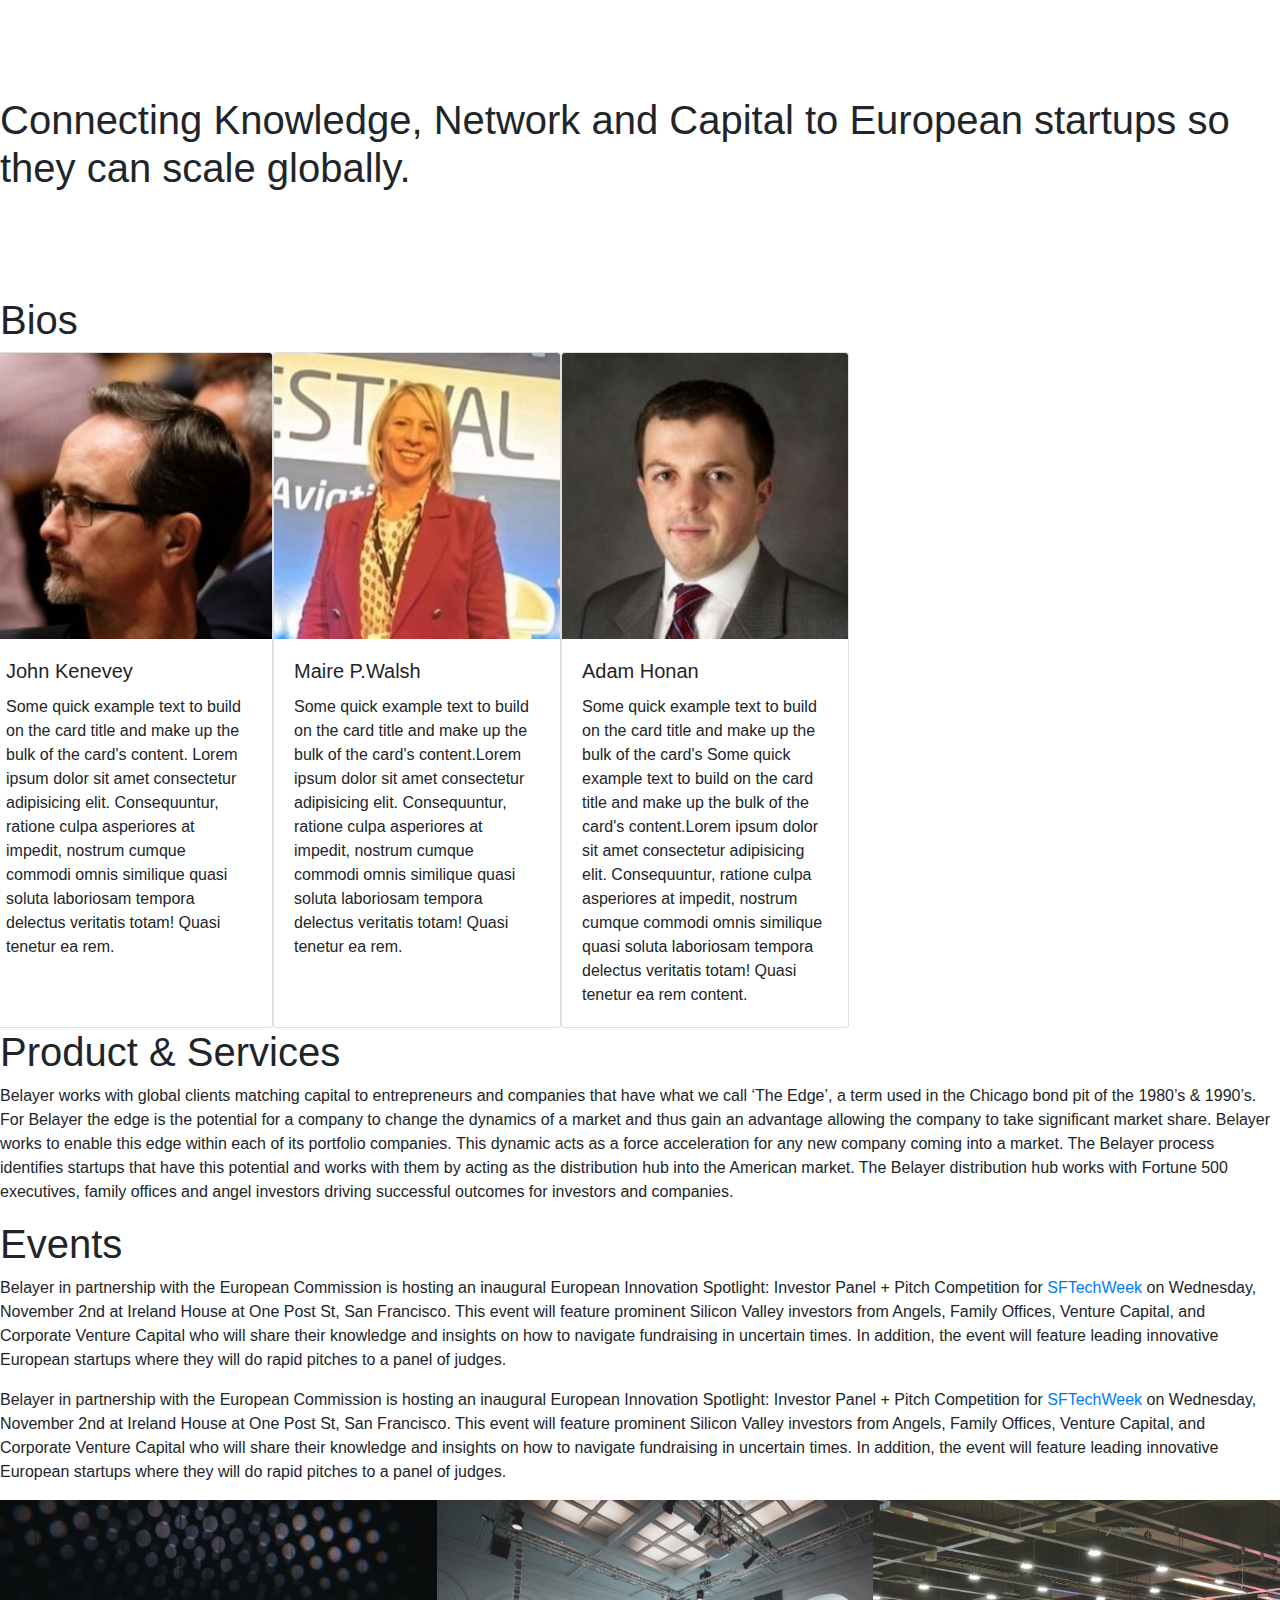
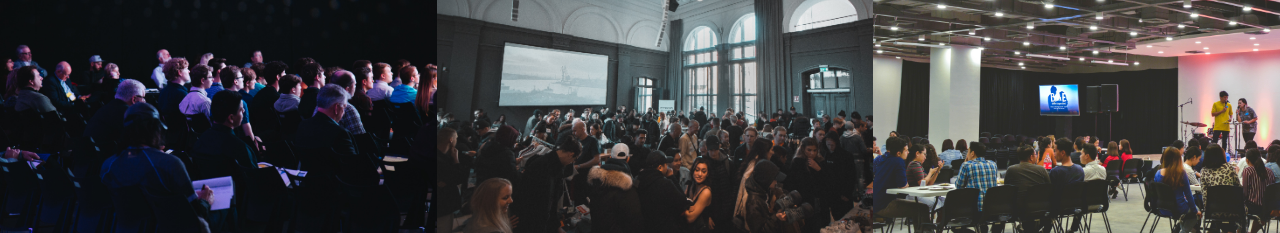
==== index.html @ 3703309c "html draft to be converted to ReactJs" ====
<!DOCTYPE html>
<html lang="en">

<head>
    <meta charset="UTF-8">
    <meta http-equiv="X-UA-Compatible" content="IE=edge">
    <meta name="viewport" content="width=device-width, initial-scale=1.0">
    <link rel="stylesheet" href="styles.css">
    <link rel="stylesheet" href="https://cdn.jsdelivr.net/npm/bootstrap@4.0.0/dist/css/bootstrap.min.css"
        integrity="sha384-Gn5384xqQ1aoWXA+058RXPxPg6fy4IWvTNh0E263XmFcJlSAwiGgFAW/dAiS6JXm" crossorigin="anonymous">
    <script src="https://cdn.jsdelivr.net/npm/bootstrap@4.0.0/dist/js/bootstrap.min.js"
        integrity="sha384-JZR6Spejh4U02d8jOt6vLEHfe/JQGiRRSQQxSfFWpi1MquVdAyjUar5+76PVCmYl"
        crossorigin="anonymous"></script>
    <title>Document</title>

</head>

<body>
    <br>
    <br>
    <br>
    <br>
    <h1>Connecting Knowledge, Network and Capital to European startups so they can scale globally.</h1>
    <br>
    <br>
    <br>
    <br>
    <h1>Bios</h1>
    <div class="row">
        <div class="card" style="width: 18rem;">
            <img class="card-img-top" src="john.jpg" alt="Card image cap">
            <div class="card-body">
                <h5 class="card-title">John Kenevey</h5>
                <p class="card-text">Some quick example text to build on the card title and make up the bulk of the
                    card's
                    content.
                    Lorem ipsum dolor sit amet consectetur adipisicing elit. Consequuntur, ratione culpa asperiores at
                    impedit, nostrum cumque commodi omnis similique quasi soluta laboriosam tempora delectus veritatis
                    totam! Quasi tenetur ea rem.</p>

            </div>
        </div>

        <div class="card" style="width: 18rem;">
            <img class="card-img-top" src="marie.jpg" alt="Card image cap">
            <div class="card-body">
                <h5 class="card-title">Maire P.Walsh</h5>
                <p class="card-text">Some quick example text to build on the card title and make up the bulk of the
                    card's
                    content.Lorem ipsum dolor sit amet consectetur adipisicing elit. Consequuntur, ratione culpa
                    asperiores at
                    impedit, nostrum cumque commodi omnis similique quasi soluta laboriosam tempora delectus veritatis
                    totam! Quasi tenetur ea rem.</p>

            </div>
        </div>
        <div class="card" style="width: 18rem;">
            <img class="card-img-top" src="adam.jpg" alt="Card image cap">
            <div class="card-body">
                <h5 class="card-title">Adam Honan</h5>
                <p class="card-text">Some quick example text to build on the card title and make up the bulk of the
                    card's Some quick example text to build on the card title and make up the bulk of the
                    card's
                    content.Lorem ipsum dolor sit amet consectetur adipisicing elit. Consequuntur, ratione culpa
                    asperiores at
                    impedit, nostrum cumque commodi omnis similique quasi soluta laboriosam tempora delectus veritatis
                    totam! Quasi tenetur ea rem
                    content.</p>

            </div>
        </div>
    </div>


    <h1>Product & Services</h1>
    <p>Belayer works with global clients matching capital to entrepreneurs and
        companies that have what we call ‘The
        Edge’,
        a term used in the Chicago bond pit of the 1980’s & 1990’s. For Belayer the edge is the potential for a company
        to
        change the dynamics of a market and thus gain an advantage allowing the company to take significant market
        share.
        Belayer works to enable this edge within each of its portfolio companies. This dynamic acts as a force
        acceleration
        for any new company coming into a market. The Belayer process identifies startups that have this potential and
        works
        with them by acting as the distribution hub into the American market. The Belayer distribution hub works with
        Fortune 500 executives, family offices and angel investors driving successful outcomes for investors and
        companies.</p>

    <h1>Events</h1>
    <p>Belayer in partnership with the European Commission is hosting an inaugural European Innovation Spotlight:
        Investor
        Panel + Pitch Competition for <a href="https://sf-techweek.com/">SFTechWeek</a> on Wednesday, November 2nd at
        Ireland House at One Post St, San
        Francisco.
        This event will feature prominent Silicon Valley investors from Angels, Family Offices, Venture Capital, and
        Corporate Venture Capital who will share their knowledge and insights on how to navigate fundraising in
        uncertain
        times. In addition, the event will feature leading innovative European startups
        where they will do rapid pitches to a panel of judges. </p>


    <p>Belayer in partnership with the European Commission is hosting an inaugural European Innovation Spotlight:
        Investor
        Panel + Pitch Competition for <a href="https://sf-techweek.com/">SFTechWeek</a> on Wednesday, November 2nd at
        Ireland House at One Post St, San
        Francisco.
        This event will feature prominent Silicon Valley investors from Angels, Family Offices, Venture Capital, and
        Corporate Venture Capital who will share their knowledge and insights on how to navigate fundraising in
        uncertain
        times. In addition, the event will feature leading innovative European startups
        where they will do rapid pitches to a panel of judges. </p>

    <div class="row">

        <div class="col-lg-4 col-md-4 col-xs-4 thumb">
            <a class="thumbnail" href="#">
                <img width="500px" max-width: 100% class="img-responsive" src="event1.jpg" alt="">
            </a>
        </div>
        <div class="col-lg-4 col-md-4 col-xs-4 thumb">
            <a class="thumbnail" href="#">
                <img width="500px" .img-fluid. max-width: 100% class="img-responsive" class="img-fluid" src="event2.jpg"
                    alt="">
            </a>
        </div>
        <div class="col-lg-4 col-md-4 col-xs-4 thumb">
            <a class="thumbnail" href="#">
                <img width="500px" .img-fluid. max-width: 100% class="img-responsive" src="event3.jpg" alt="">
            </a>
        </div>










</body>

</html>
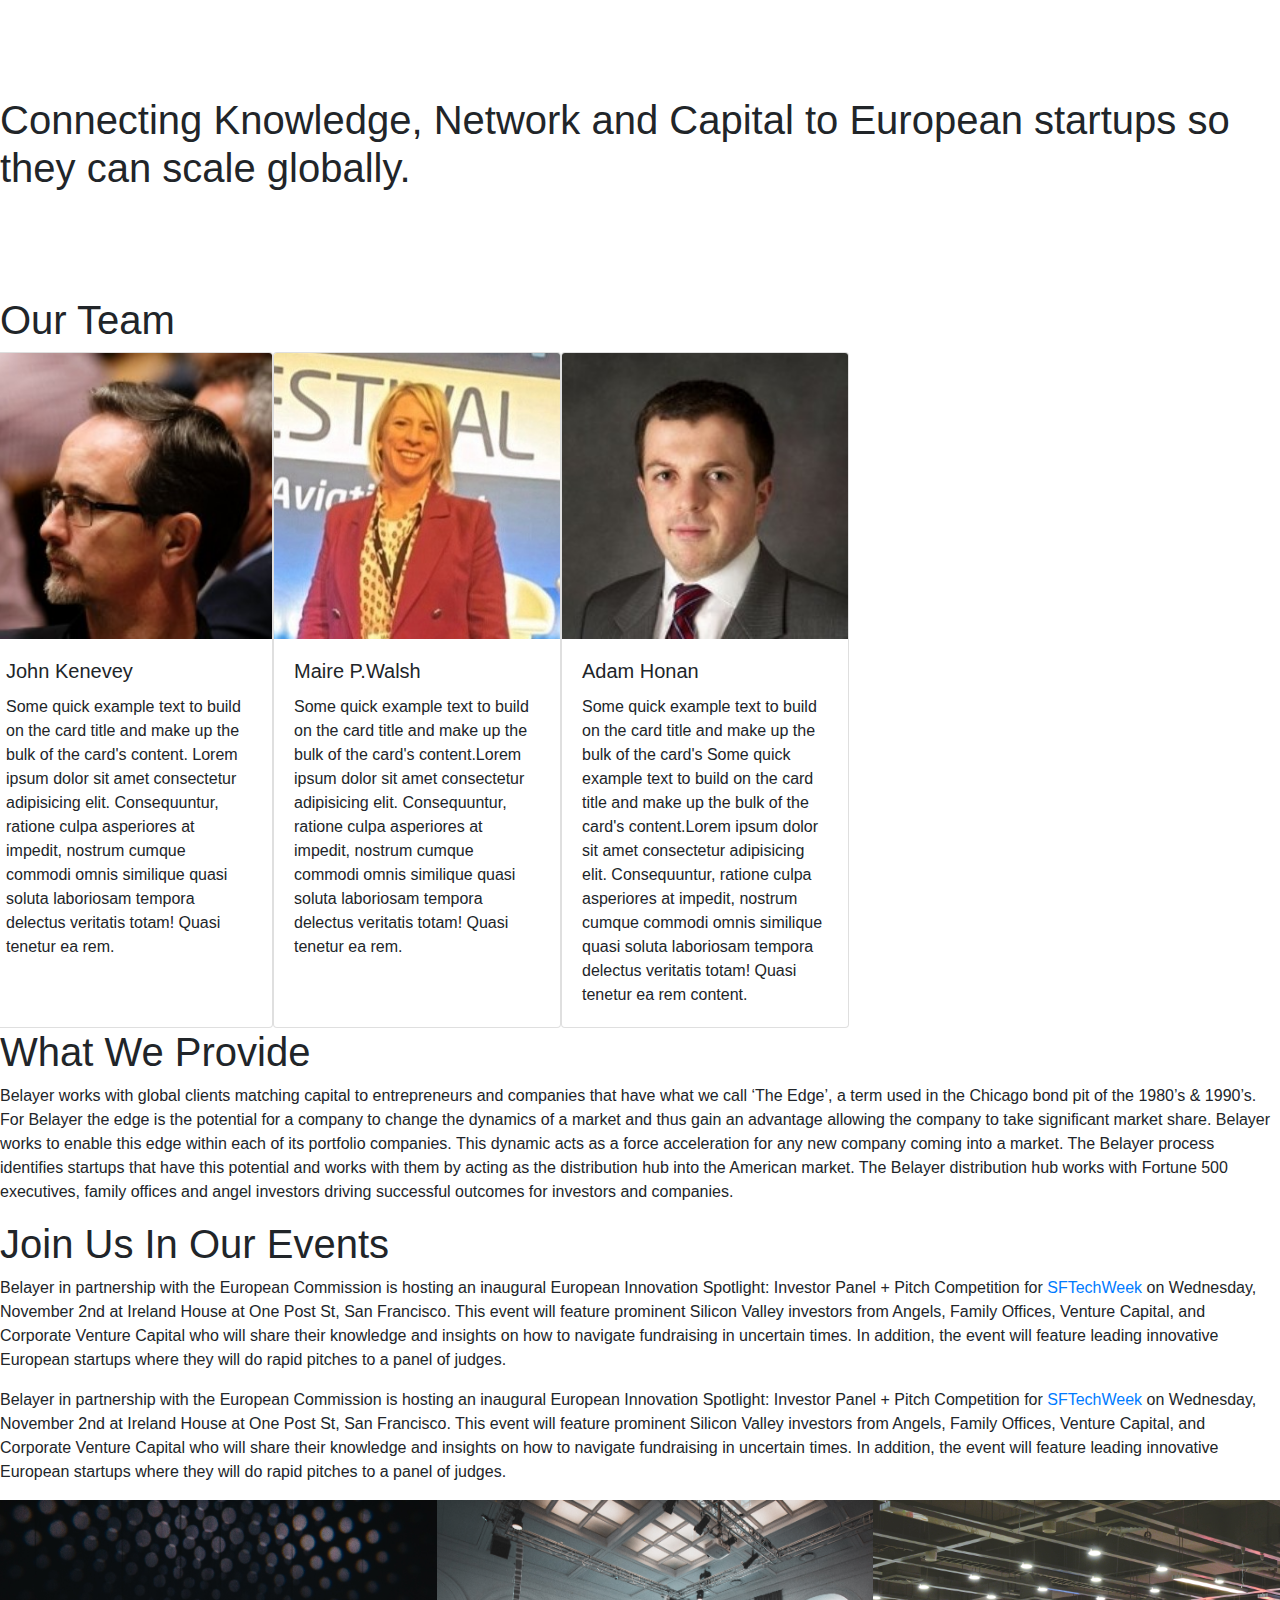
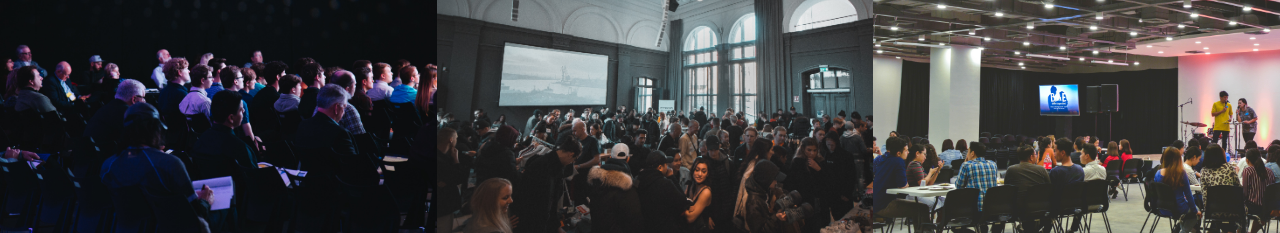
==== commit 2e1ded56: "html draft to be converted to ReactJs" ====
--- a/index.html
+++ b/index.html
@@ -25,7 +25,7 @@
     <br>
     <br>
     <br>
-    <h1>Bios</h1>
+    <h1>Our Team</h1>
     <div class="row">
         <div class="card" style="width: 18rem;">
             <img class="card-img-top" src="john.jpg" alt="Card image cap">
@@ -72,7 +72,7 @@
     </div>
 
 
-    <h1>Product & Services</h1>
+    <h1>What We Provide</h1>
     <p>Belayer works with global clients matching capital to entrepreneurs and
         companies that have what we call ‘The
         Edge’,
@@ -88,7 +88,7 @@
         Fortune 500 executives, family offices and angel investors driving successful outcomes for investors and
         companies.</p>
 
-    <h1>Events</h1>
+    <h1>Join Us In Our Events</h1>
     <p>Belayer in partnership with the European Commission is hosting an inaugural European Innovation Spotlight:
         Investor
         Panel + Pitch Competition for <a href="https://sf-techweek.com/">SFTechWeek</a> on Wednesday, November 2nd at
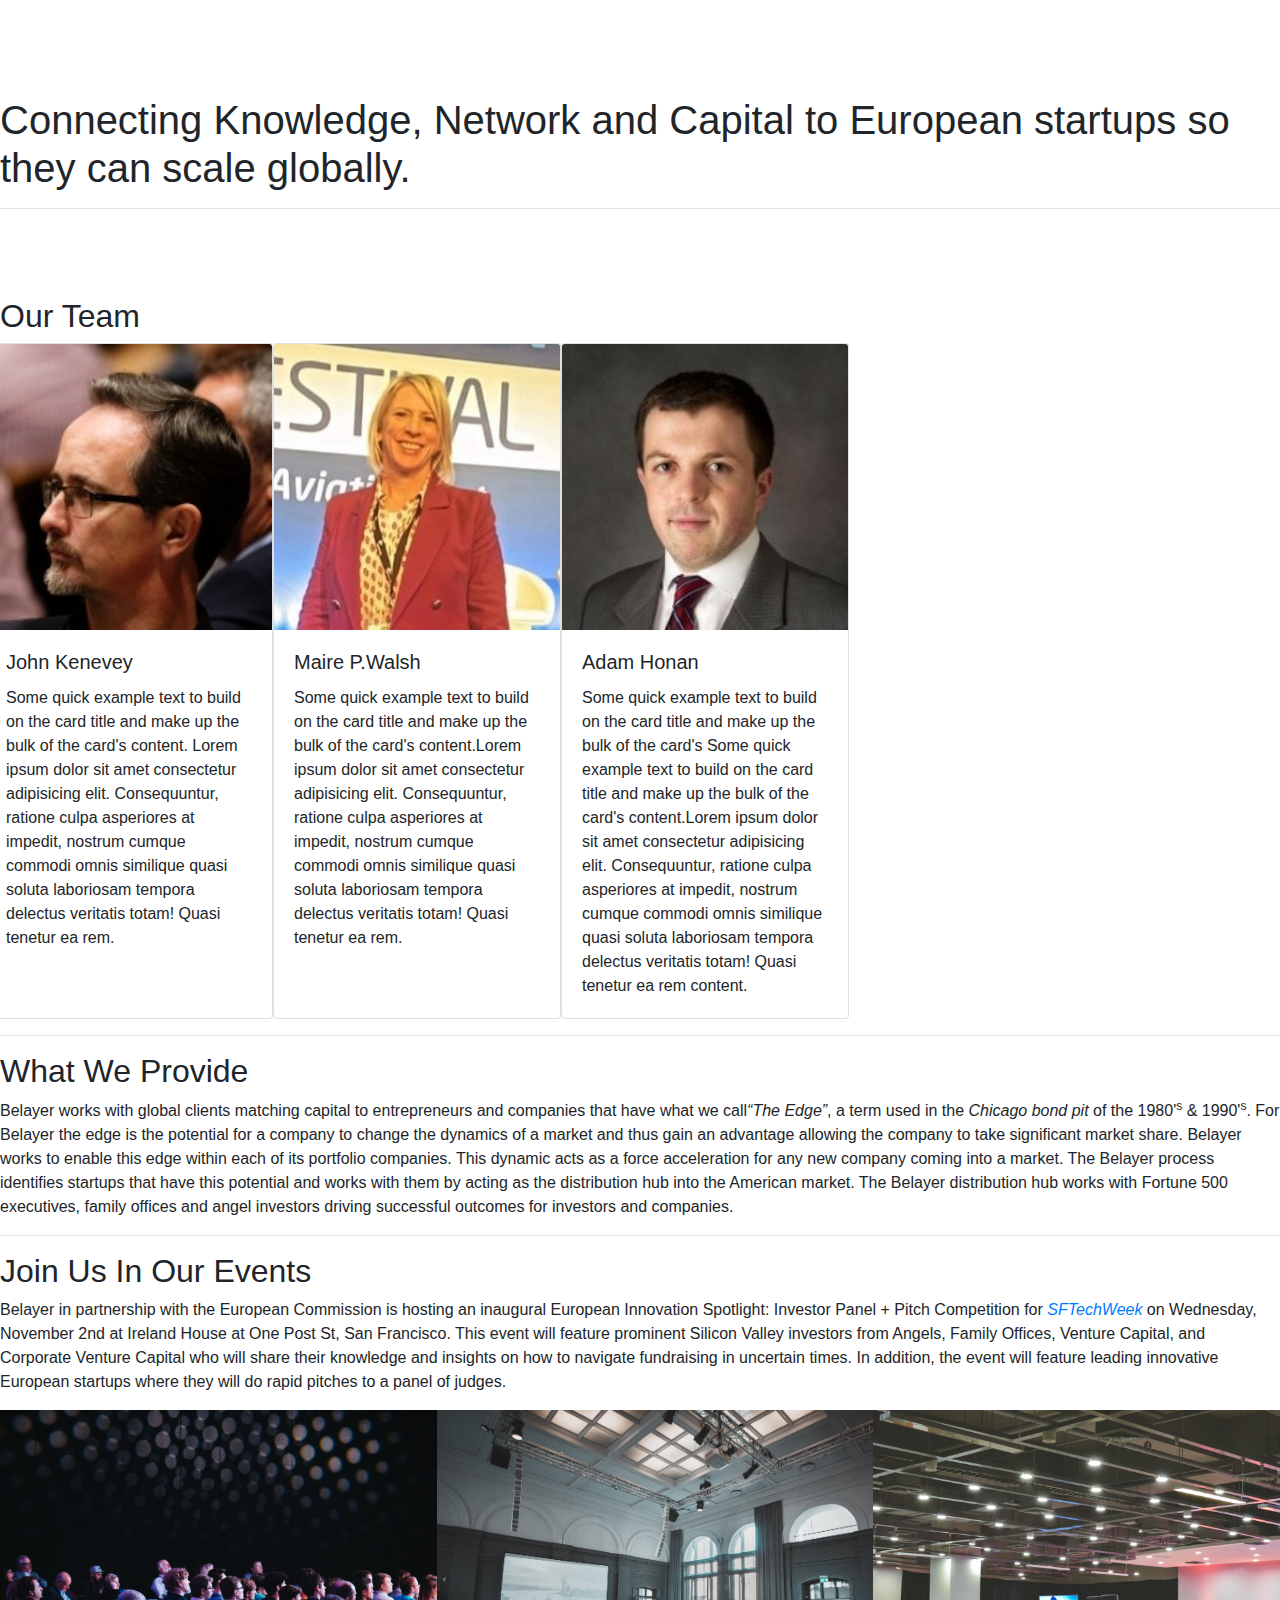
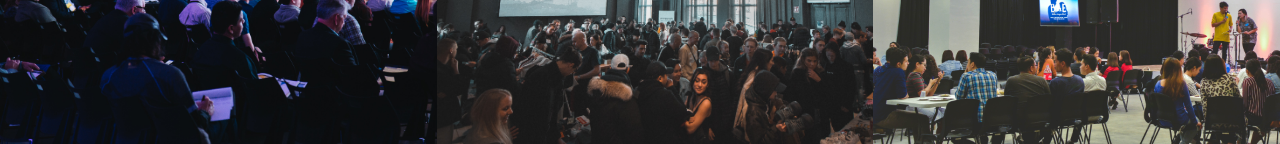
==== commit cdc33b26: "html draft to be converted to ReactJs" ====
--- a/index.html
+++ b/index.html
@@ -21,115 +21,123 @@
     <br>
     <br>
     <h1>Connecting Knowledge, Network and Capital to European startups so they can scale globally.</h1>
+    <hr>
     <br>
     <br>
     <br>
-    <br>
-    <h1>Our Team</h1>
-    <div class="row">
-        <div class="card" style="width: 18rem;">
-            <img class="card-img-top" src="john.jpg" alt="Card image cap">
-            <div class="card-body">
-                <h5 class="card-title">John Kenevey</h5>
-                <p class="card-text">Some quick example text to build on the card title and make up the bulk of the
-                    card's
-                    content.
-                    Lorem ipsum dolor sit amet consectetur adipisicing elit. Consequuntur, ratione culpa asperiores at
-                    impedit, nostrum cumque commodi omnis similique quasi soluta laboriosam tempora delectus veritatis
-                    totam! Quasi tenetur ea rem.</p>
+    <h2>Our Team</h1>
+        <div class="row">
+            <div class="card" style="width: 18rem;">
+                <img class="card-img-top" src="john.jpg" alt="Card image cap">
+                <div class="card-body">
+                    <h5 class="card-title">John Kenevey</h5>
+                    <p class="card-text">Some quick example text to build on the card title and make up the bulk of the
+                        card's
+                        content.
+                        Lorem ipsum dolor sit amet consectetur adipisicing elit. Consequuntur, ratione culpa asperiores
+                        at
+                        impedit, nostrum cumque commodi omnis similique quasi soluta laboriosam tempora delectus
+                        veritatis
+                        totam! Quasi tenetur ea rem.</p>
 
+                </div>
+            </div>
+
+            <div class="card" style="width: 18rem;">
+                <img class="card-img-top" src="marie.jpg" alt="Card image cap">
+                <div class="card-body">
+                    <h5 class="card-title">Maire P.Walsh</h5>
+                    <p class="card-text">Some quick example text to build on the card title and make up the bulk of the
+                        card's
+                        content.Lorem ipsum dolor sit amet consectetur adipisicing elit. Consequuntur, ratione culpa
+                        asperiores at
+                        impedit, nostrum cumque commodi omnis similique quasi soluta laboriosam tempora delectus
+                        veritatis
+                        totam! Quasi tenetur ea rem.</p>
+
+                </div>
+            </div>
+            <div class="card" style="width: 18rem;">
+                <img class="card-img-top" src="adam.jpg" alt="Card image cap">
+                <div class="card-body">
+                    <h5 class="card-title">Adam Honan</h5>
+                    <p class="card-text">Some quick example text to build on the card title and make up the bulk of the
+                        card's Some quick example text to build on the card title and make up the bulk of the
+                        card's
+                        content.Lorem ipsum dolor sit amet consectetur adipisicing elit. Consequuntur, ratione culpa
+                        asperiores at
+                        impedit, nostrum cumque commodi omnis similique quasi soluta laboriosam tempora delectus
+                        veritatis
+                        totam! Quasi tenetur ea rem
+                        content.</p>
+
+                </div>
             </div>
         </div>
-
-        <div class="card" style="width: 18rem;">
-            <img class="card-img-top" src="marie.jpg" alt="Card image cap">
-            <div class="card-body">
-                <h5 class="card-title">Maire P.Walsh</h5>
-                <p class="card-text">Some quick example text to build on the card title and make up the bulk of the
-                    card's
-                    content.Lorem ipsum dolor sit amet consectetur adipisicing elit. Consequuntur, ratione culpa
-                    asperiores at
-                    impedit, nostrum cumque commodi omnis similique quasi soluta laboriosam tempora delectus veritatis
-                    totam! Quasi tenetur ea rem.</p>
-
-            </div>
-        </div>
-        <div class="card" style="width: 18rem;">
-            <img class="card-img-top" src="adam.jpg" alt="Card image cap">
-            <div class="card-body">
-                <h5 class="card-title">Adam Honan</h5>
-                <p class="card-text">Some quick example text to build on the card title and make up the bulk of the
-                    card's Some quick example text to build on the card title and make up the bulk of the
-                    card's
-                    content.Lorem ipsum dolor sit amet consectetur adipisicing elit. Consequuntur, ratione culpa
-                    asperiores at
-                    impedit, nostrum cumque commodi omnis similique quasi soluta laboriosam tempora delectus veritatis
-                    totam! Quasi tenetur ea rem
-                    content.</p>
-
-            </div>
-        </div>
-    </div>
+        <hr>
 
 
-    <h1>What We Provide</h1>
-    <p>Belayer works with global clients matching capital to entrepreneurs and
-        companies that have what we call ‘The
-        Edge’,
-        a term used in the Chicago bond pit of the 1980’s & 1990’s. For Belayer the edge is the potential for a company
-        to
-        change the dynamics of a market and thus gain an advantage allowing the company to take significant market
-        share.
-        Belayer works to enable this edge within each of its portfolio companies. This dynamic acts as a force
-        acceleration
-        for any new company coming into a market. The Belayer process identifies startups that have this potential and
-        works
-        with them by acting as the distribution hub into the American market. The Belayer distribution hub works with
-        Fortune 500 executives, family offices and angel investors driving successful outcomes for investors and
-        companies.</p>
-
-    <h1>Join Us In Our Events</h1>
-    <p>Belayer in partnership with the European Commission is hosting an inaugural European Innovation Spotlight:
-        Investor
-        Panel + Pitch Competition for <a href="https://sf-techweek.com/">SFTechWeek</a> on Wednesday, November 2nd at
-        Ireland House at One Post St, San
-        Francisco.
-        This event will feature prominent Silicon Valley investors from Angels, Family Offices, Venture Capital, and
-        Corporate Venture Capital who will share their knowledge and insights on how to navigate fundraising in
-        uncertain
-        times. In addition, the event will feature leading innovative European startups
-        where they will do rapid pitches to a panel of judges. </p>
+        <h2>What We Provide</h2>
+        <p>Belayer works with global clients matching capital to entrepreneurs and
+            companies that have what we call<i>&ldquo;The Edge&rdquo;</i>,
+            a term used in the <em>Chicago bond pit</em> of the 1980'<sup>s</sup> & 1990'<sup>s</sup>. For Belayer the
+            edge
+            is
+            the potential for a
+            company
+            to
+            change the dynamics of a market and thus gain an advantage allowing the company to take significant
+            market
+            share.
+            Belayer works to enable this edge within each of its portfolio companies. This dynamic acts as a force
+            acceleration
+            for any new company coming into a market. The Belayer process identifies startups that have this
+            potential and
+            works
+            with them by acting as the distribution hub into the American market. The Belayer distribution hub works
+            with
+            Fortune 500 executives, family offices and angel investors driving successful outcomes for investors and
+            companies.</p>
+        <hr>
+        <h2>Join Us In Our Events</h2>
 
 
-    <p>Belayer in partnership with the European Commission is hosting an inaugural European Innovation Spotlight:
-        Investor
-        Panel + Pitch Competition for <a href="https://sf-techweek.com/">SFTechWeek</a> on Wednesday, November 2nd at
-        Ireland House at One Post St, San
-        Francisco.
-        This event will feature prominent Silicon Valley investors from Angels, Family Offices, Venture Capital, and
-        Corporate Venture Capital who will share their knowledge and insights on how to navigate fundraising in
-        uncertain
-        times. In addition, the event will feature leading innovative European startups
-        where they will do rapid pitches to a panel of judges. </p>
 
-    <div class="row">
+        <p>Belayer in partnership with the European Commission is hosting an inaugural European Innovation
+            Spotlight:
+            Investor
+            Panel + Pitch Competition for <i><a href="https://sf-techweek.com/">SFTechWeek</a></i> on Wednesday,
+            November 2nd at
+            Ireland House at One Post St, San
+            Francisco.
+            This event will feature prominent Silicon Valley investors from Angels, Family Offices, Venture
+            Capital, and
+            Corporate Venture Capital who will share their knowledge and insights on how to navigate fundraising
+            in
+            uncertain
+            times. In addition, the event will feature leading innovative European startups
+            where they will do rapid pitches to a panel of judges. </p>
 
-        <div class="col-lg-4 col-md-4 col-xs-4 thumb">
-            <a class="thumbnail" href="#">
-                <img width="500px" max-width: 100% class="img-responsive" src="event1.jpg" alt="">
-            </a>
-        </div>
-        <div class="col-lg-4 col-md-4 col-xs-4 thumb">
-            <a class="thumbnail" href="#">
-                <img width="500px" .img-fluid. max-width: 100% class="img-responsive" class="img-fluid" src="event2.jpg"
-                    alt="">
-            </a>
-        </div>
-        <div class="col-lg-4 col-md-4 col-xs-4 thumb">
-            <a class="thumbnail" href="#">
-                <img width="500px" .img-fluid. max-width: 100% class="img-responsive" src="event3.jpg" alt="">
-            </a>
-        </div>
+        <div class="row">
+
+            <div class="col-lg-4 col-md-4 col-xs-4 thumb">
+                <a class="thumbnail" href="#">
+                    <img width="500px" max-width: 100% class="img-responsive" src="event1.jpg" alt="">
+                </a>
+            </div>
+            <div class="col-lg-4 col-md-4 col-xs-4 thumb">
+                <a class="thumbnail" href="#">
+                    <img width="500px" .img-fluid. max-width: 100% class="img-responsive" class="img-fluid"
+                        src="event2.jpg" alt="">
+                </a>
+            </div>
+            <div class="col-lg-4 col-md-4 col-xs-4 thumb">
+                <a class="thumbnail" href="#">
+                    <img width="500px" .img-fluid. max-width: 100% class="img-responsive" src="event3.jpg" alt="">
+                </a>
+            </div>
+
+
 
 
 
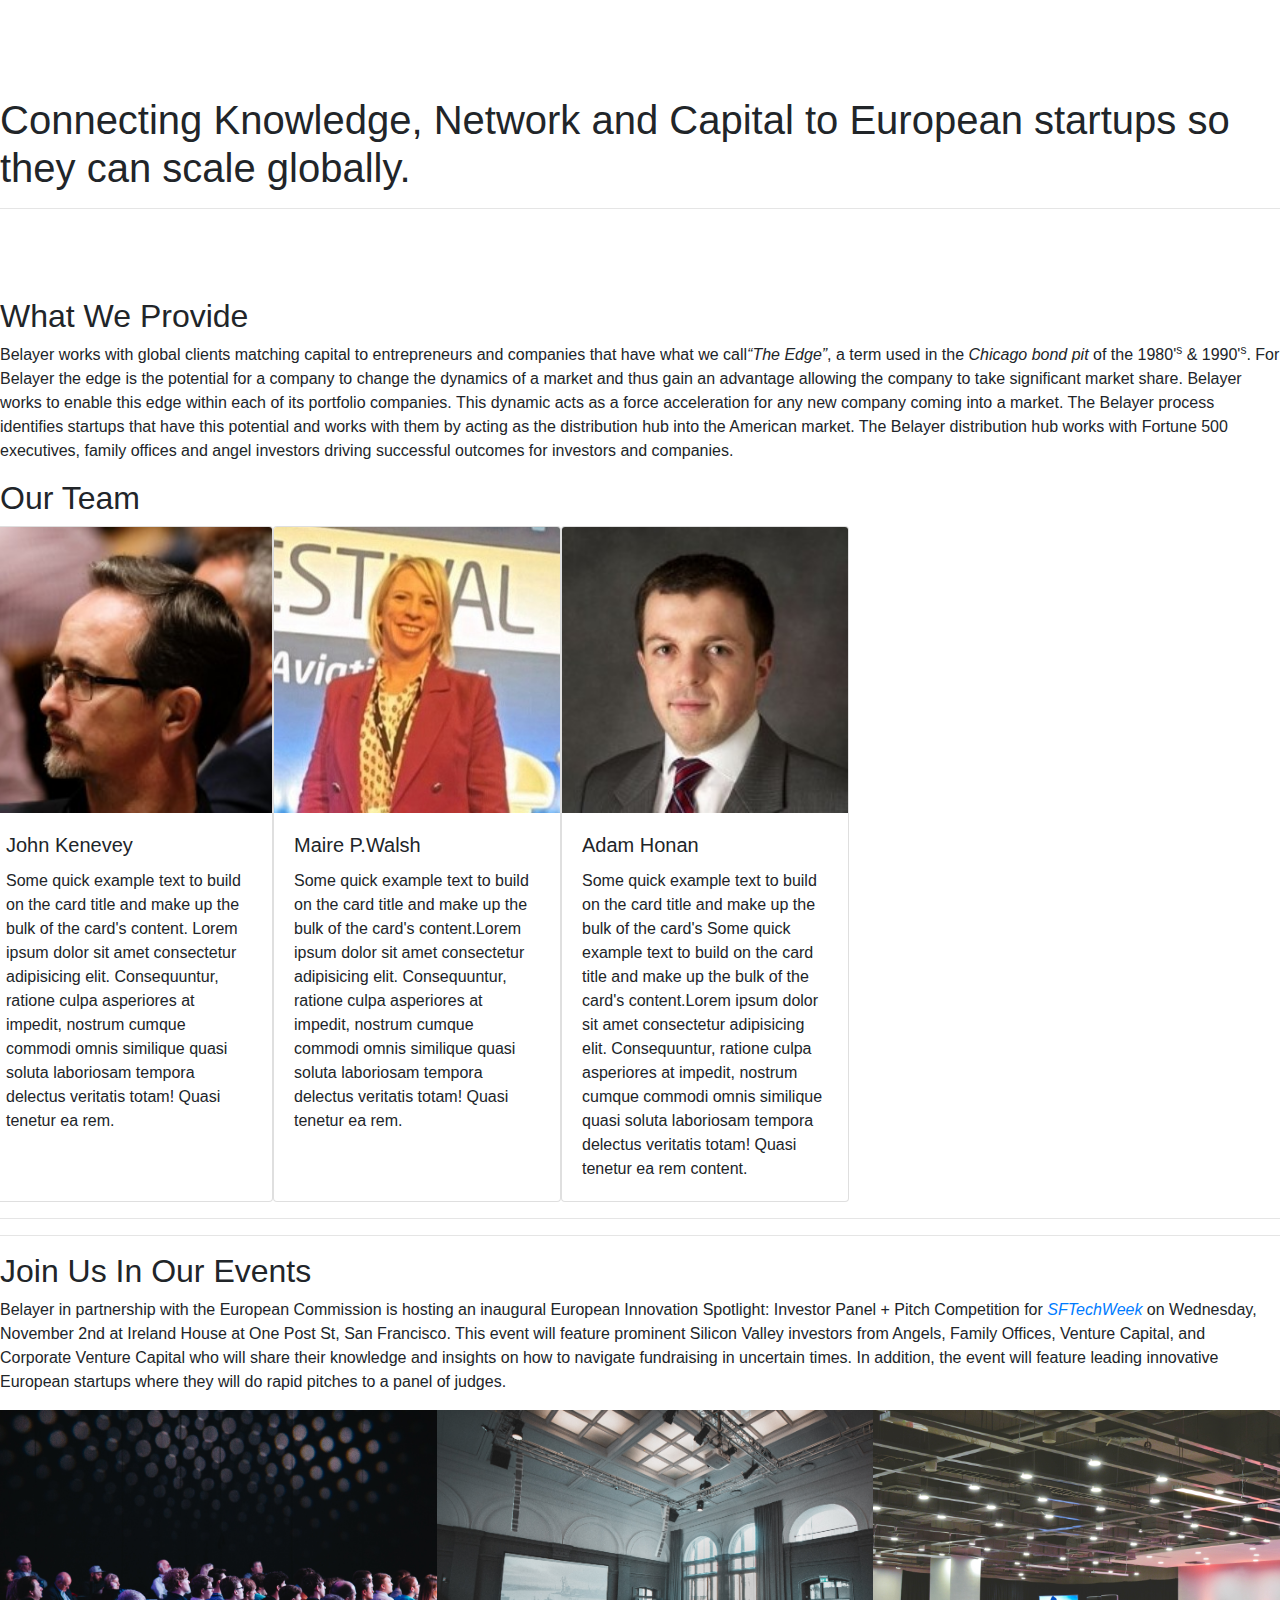
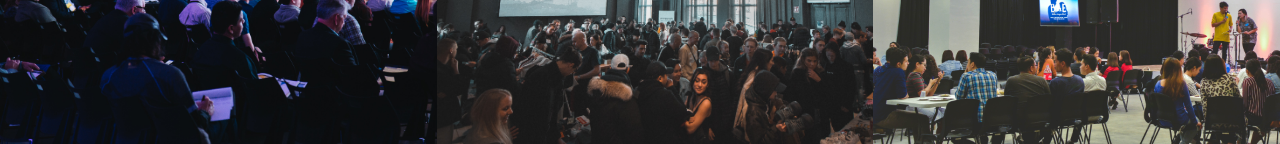
==== commit bef4a8d8: "html draft to be converted to ReactJs" ====
--- a/index.html
+++ b/index.html
@@ -25,6 +25,27 @@
     <br>
     <br>
     <br>
+    <h2>What We Provide</h2>
+    <p>Belayer works with global clients matching capital to entrepreneurs and
+        companies that have what we call<i>&ldquo;The Edge&rdquo;</i>,
+        a term used in the <em>Chicago bond pit</em> of the 1980'<sup>s</sup> & 1990'<sup>s</sup>. For Belayer the
+        edge
+        is
+        the potential for a
+        company
+        to
+        change the dynamics of a market and thus gain an advantage allowing the company to take significant
+        market
+        share.
+        Belayer works to enable this edge within each of its portfolio companies. This dynamic acts as a force
+        acceleration
+        for any new company coming into a market. The Belayer process identifies startups that have this
+        potential and
+        works
+        with them by acting as the distribution hub into the American market. The Belayer distribution hub works
+        with
+        Fortune 500 executives, family offices and angel investors driving successful outcomes for investors and
+        companies.</p>
     <h2>Our Team</h1>
         <div class="row">
             <div class="card" style="width: 18rem;">
@@ -77,27 +98,7 @@
         <hr>
 
 
-        <h2>What We Provide</h2>
-        <p>Belayer works with global clients matching capital to entrepreneurs and
-            companies that have what we call<i>&ldquo;The Edge&rdquo;</i>,
-            a term used in the <em>Chicago bond pit</em> of the 1980'<sup>s</sup> & 1990'<sup>s</sup>. For Belayer the
-            edge
-            is
-            the potential for a
-            company
-            to
-            change the dynamics of a market and thus gain an advantage allowing the company to take significant
-            market
-            share.
-            Belayer works to enable this edge within each of its portfolio companies. This dynamic acts as a force
-            acceleration
-            for any new company coming into a market. The Belayer process identifies startups that have this
-            potential and
-            works
-            with them by acting as the distribution hub into the American market. The Belayer distribution hub works
-            with
-            Fortune 500 executives, family offices and angel investors driving successful outcomes for investors and
-            companies.</p>
+
         <hr>
         <h2>Join Us In Our Events</h2>
 
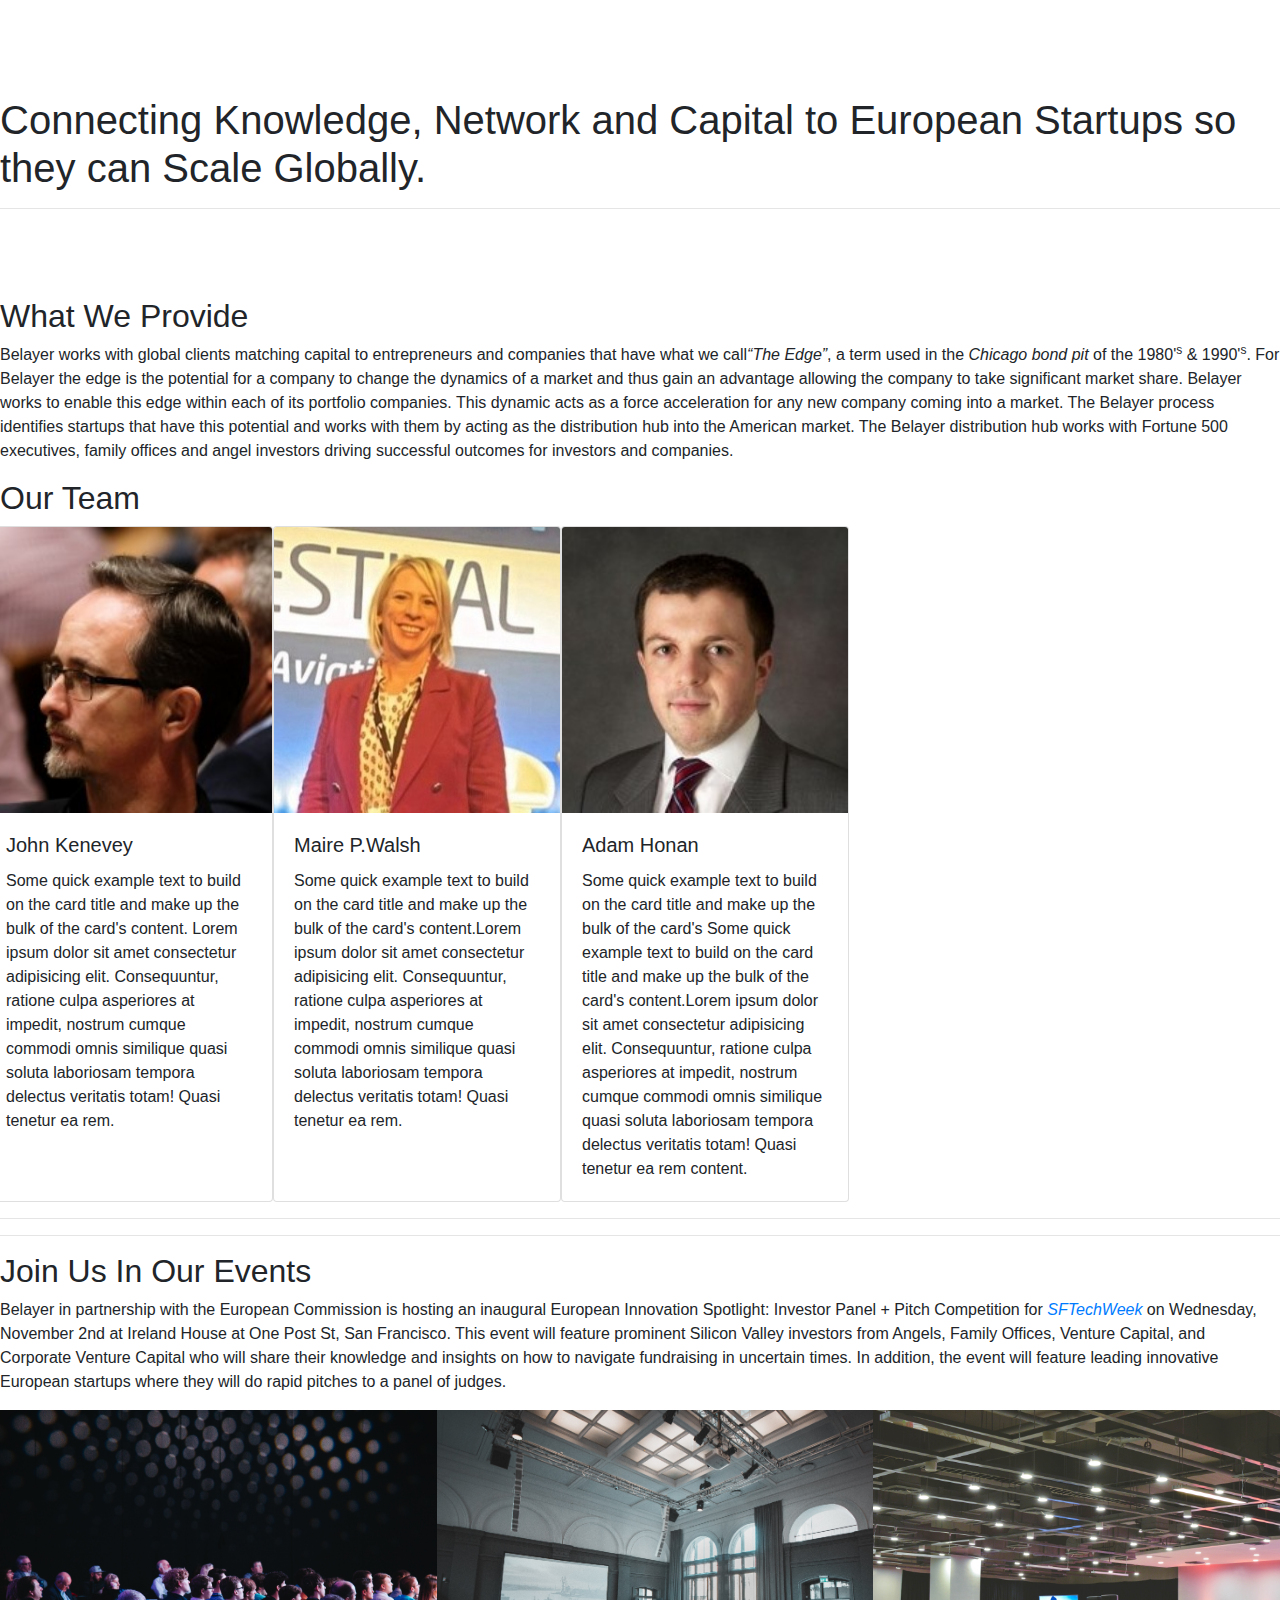
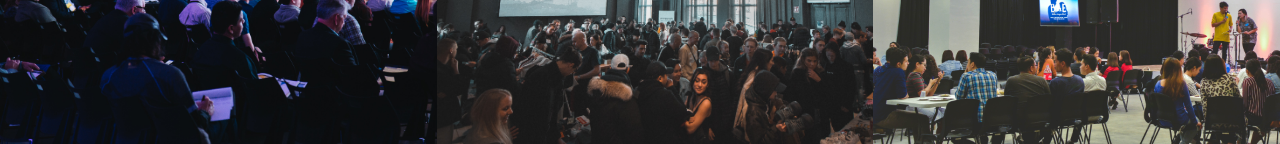
==== commit 5ee3faf4: "html draft to be converted to ReactJs" ====
--- a/index.html
+++ b/index.html
@@ -20,7 +20,7 @@
     <br>
     <br>
     <br>
-    <h1>Connecting Knowledge, Network and Capital to European startups so they can scale globally.</h1>
+    <h1>Connecting Knowledge, Network and Capital to European Startups so they can Scale Globally.</h1>
     <hr>
     <br>
     <br>
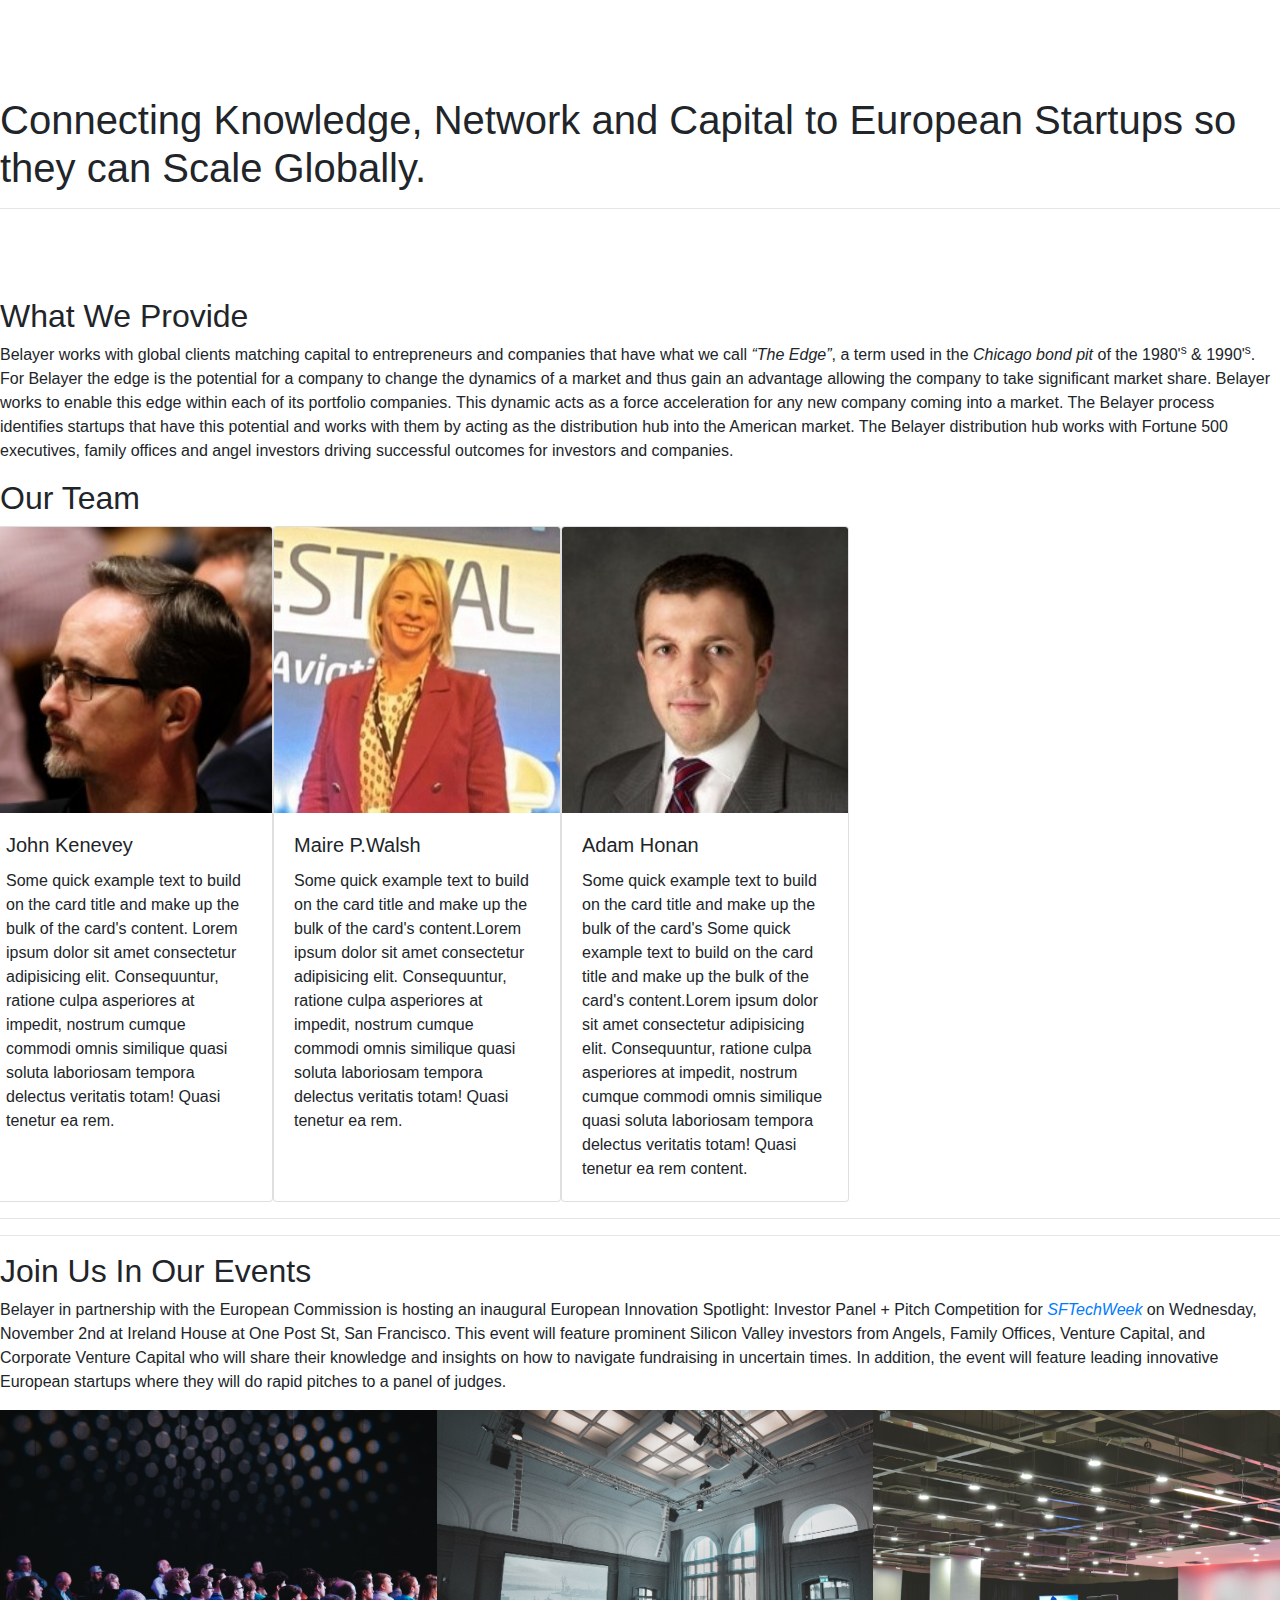
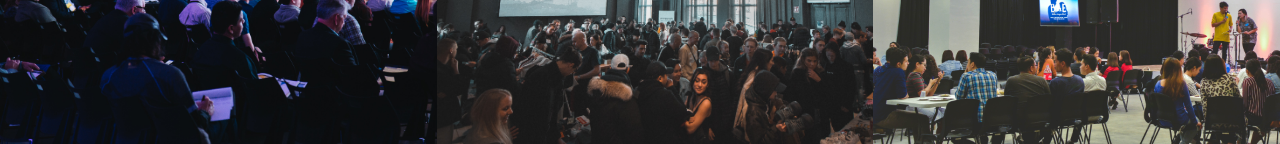
==== commit 8e3f1f2d: "html draft to be converted to ReactJs" ====
--- a/index.html
+++ b/index.html
@@ -27,7 +27,7 @@
     <br>
     <h2>What We Provide</h2>
     <p>Belayer works with global clients matching capital to entrepreneurs and
-        companies that have what we call<i>&ldquo;The Edge&rdquo;</i>,
+        companies that have what we call <i>&ldquo;The Edge&rdquo;</i>,
         a term used in the <em>Chicago bond pit</em> of the 1980'<sup>s</sup> & 1990'<sup>s</sup>. For Belayer the
         edge
         is
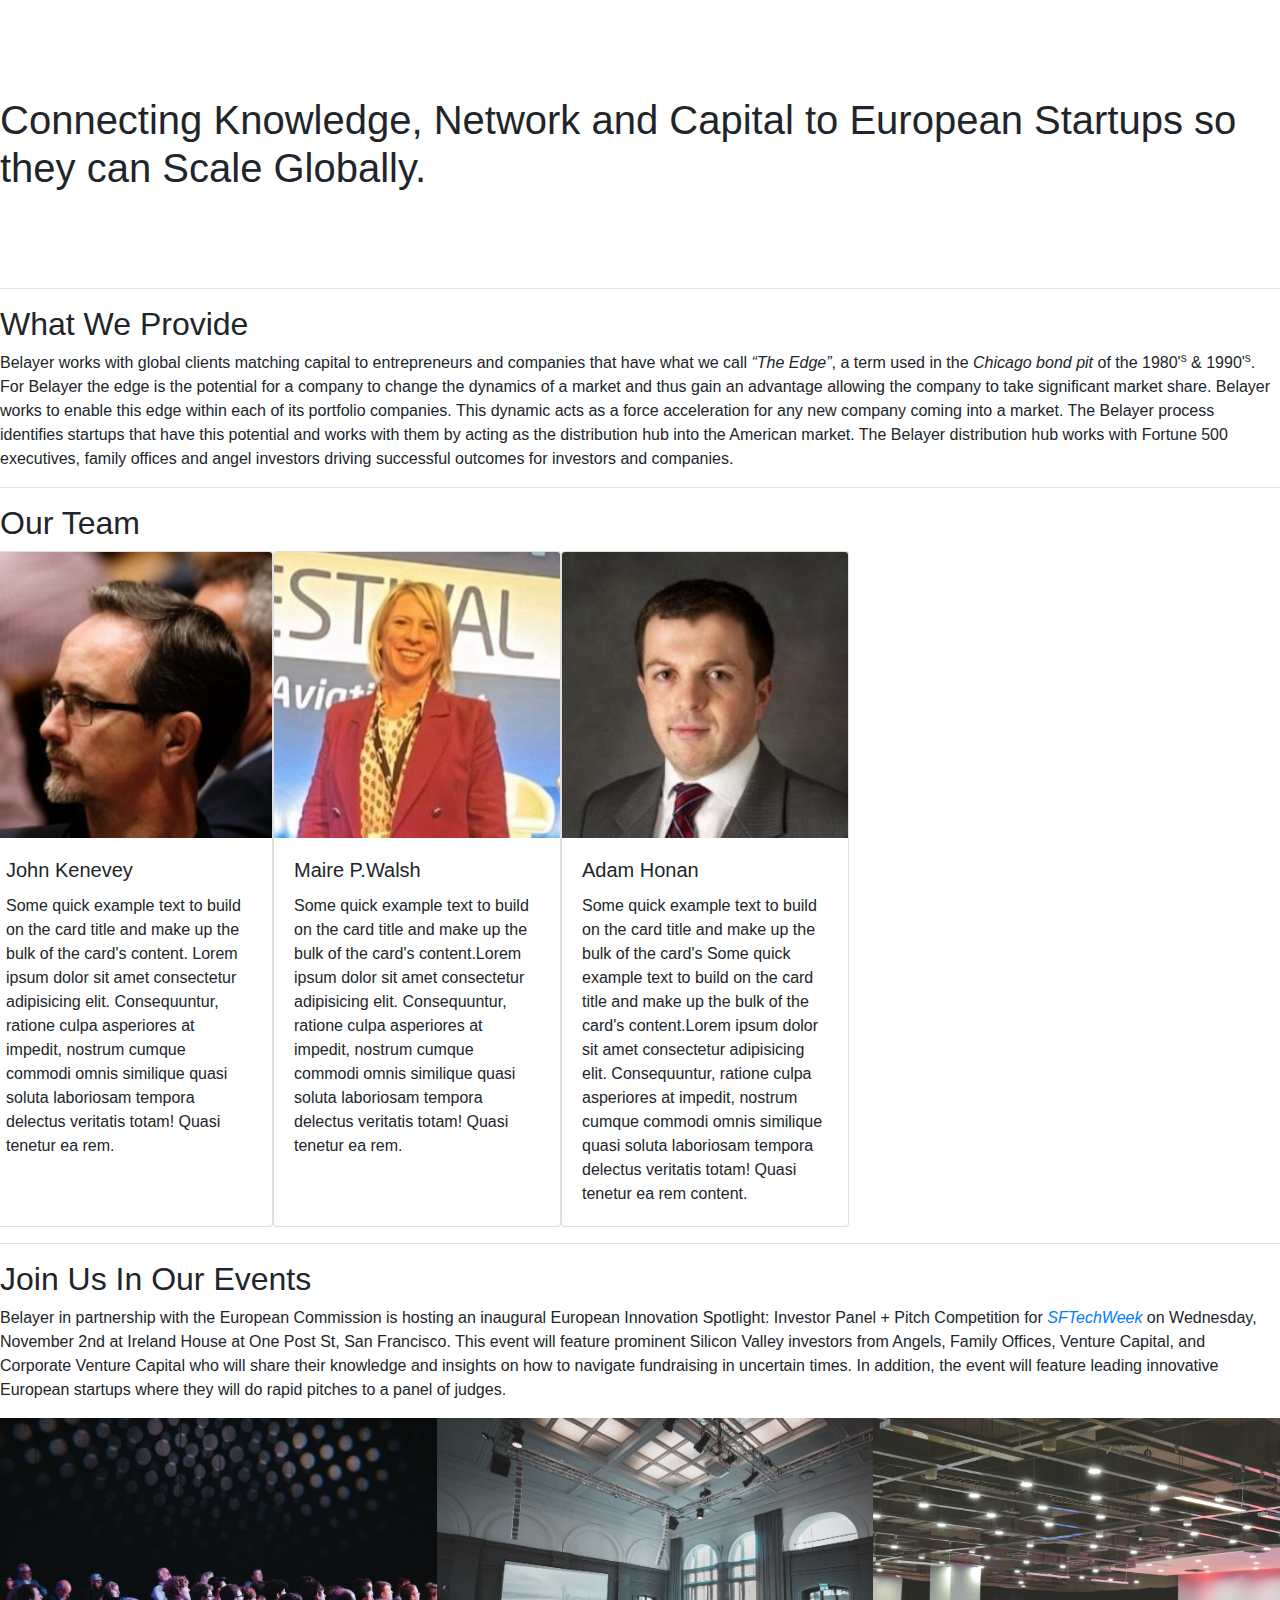
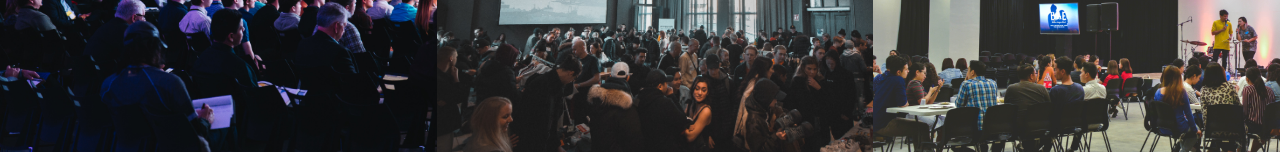
==== commit f66c876b: "html draft to be converted to ReactJs" ====
--- a/index.html
+++ b/index.html
@@ -21,10 +21,11 @@
     <br>
     <br>
     <h1>Connecting Knowledge, Network and Capital to European Startups so they can Scale Globally.</h1>
-    <hr>
+
     <br>
     <br>
     <br>
+    <hr>
     <h2>What We Provide</h2>
     <p>Belayer works with global clients matching capital to entrepreneurs and
         companies that have what we call <i>&ldquo;The Edge&rdquo;</i>,
@@ -46,6 +47,7 @@
         with
         Fortune 500 executives, family offices and angel investors driving successful outcomes for investors and
         companies.</p>
+    <hr>
     <h2>Our Team</h1>
         <div class="row">
             <div class="card" style="width: 18rem;">
@@ -99,7 +101,7 @@
 
 
 
-        <hr>
+
         <h2>Join Us In Our Events</h2>
 
 
